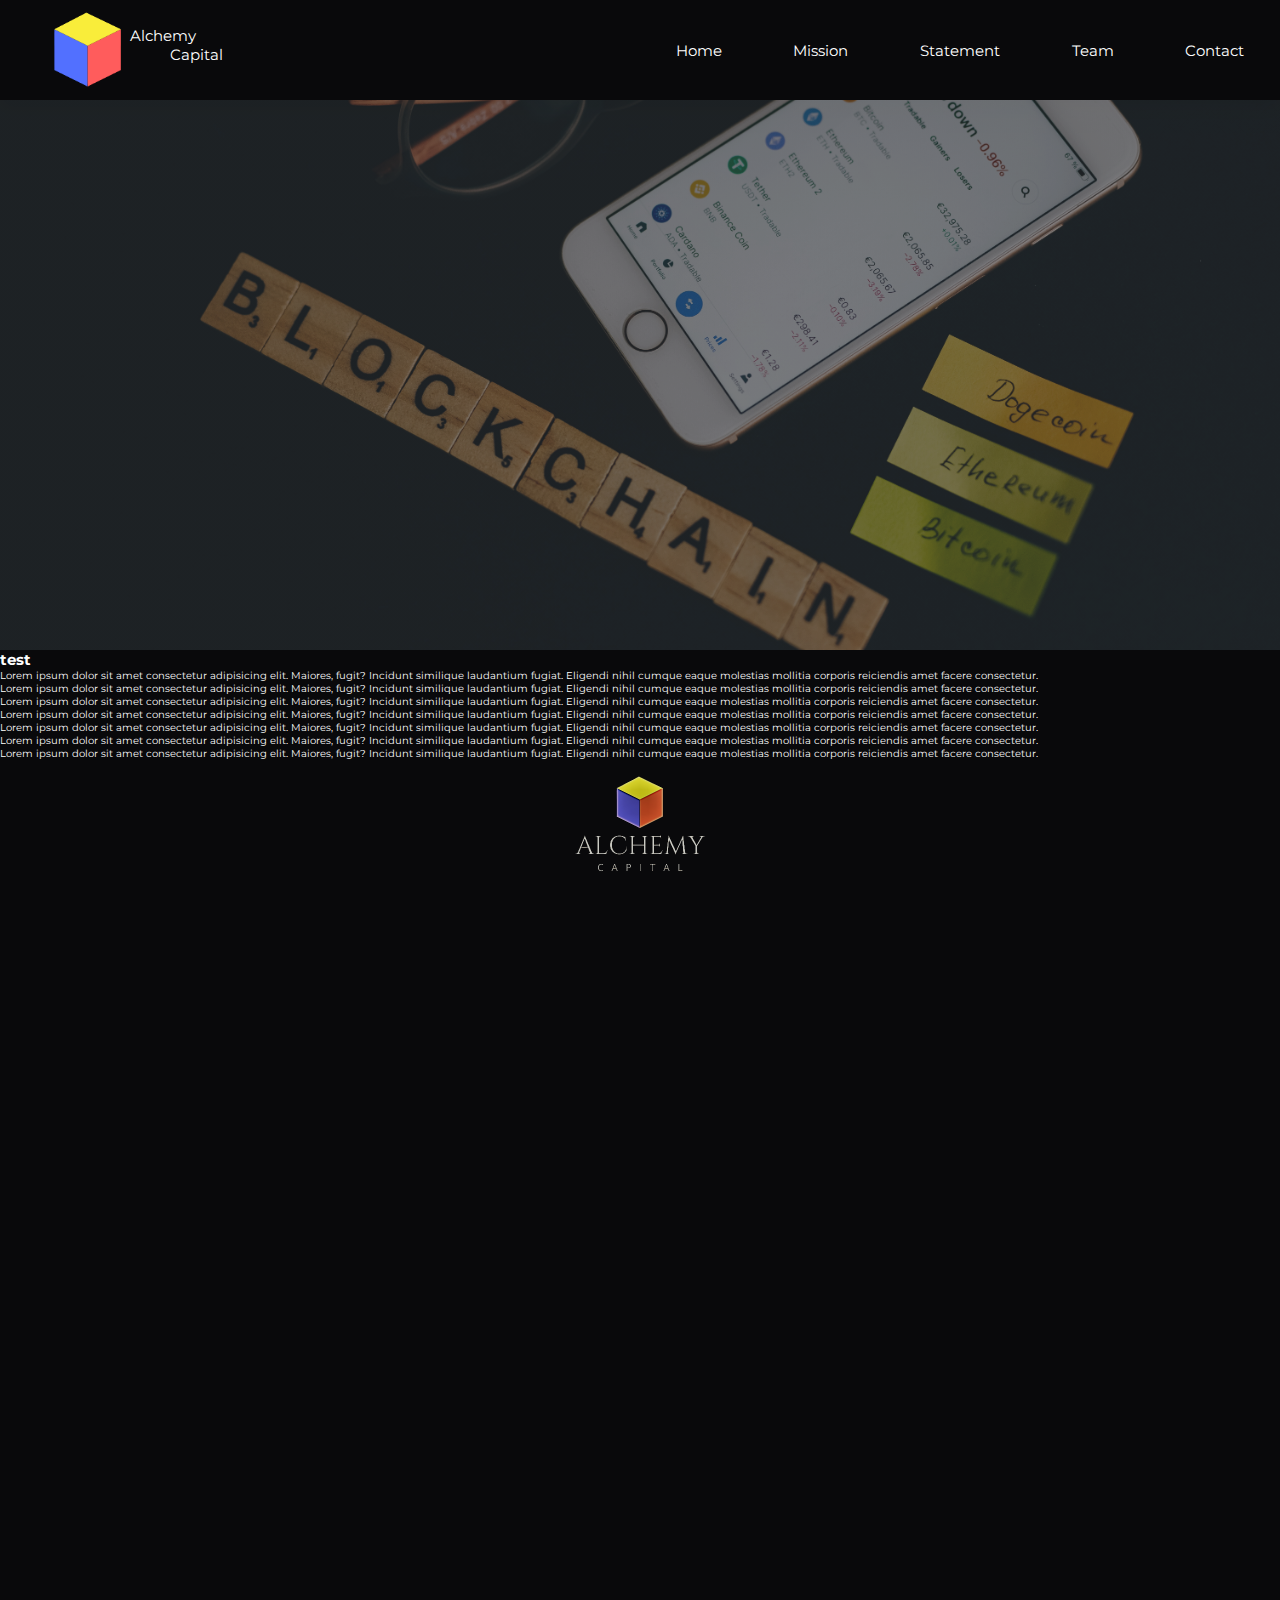
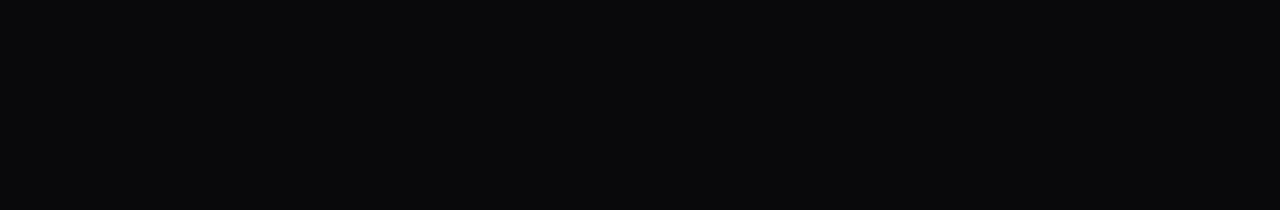
==== index.html @ ce992ba7 "Committing Alchemy Capital" ====
<!DOCTYPE html>
<html lang="en">
<head>
    <meta charset="UTF-8">
    <meta name="viewport" content="width=device-width, initial-scale=1.0">
    <link rel="stylesheet" href="https://cdnjs.cloudflare.com/ajax/libs/font-awesome/6.4.0/css/all.min.css">
</link>
    <link rel="stylesheet" href="./styles/style.css">
    <title>Alchemy Capital</title>
</head>
<body>
    <header>
        <nav>
            <section class="headerContainer">
                <section class="leftHeader">
                    <section class="imgContainer">
                            <a href="#">
                            <img src="./images/icon.png" alt="Alchemy Capital Icon">
                            </a>
                    </section>
                        
                        <section class="alchemContainer">
                            <a href="#">
                                <p id="alchemy-el">Alchemy</p>
                                <p id="capital-el">Capital</p>
                            </a>
                        </section>
                </section>
                <section class="rightHeader">
                    <ul>
                        <li><a href="#">Home</a></li>
                        <li><a href="#">Mission</a></li>
                        <li><a href="#">Statement</a></li>
                        <li><a href="#">Team</a></li>
                        <li><a href="#">Contact</a></li>
                    </ul>
                </section>
            </section>
        </nav>
    </header>
    <main>
        <section class="bgSection">
            <!-- SPACE FOR THE BLOCKCHAIN BACKGROUND BELOW THE NAV -->
        </section>
        <section class="contentOne">
            <h2>
                test
            </h2>
            <p>Lorem ipsum dolor sit amet consectetur adipisicing elit. Maiores, fugit? Incidunt similique laudantium fugiat. Eligendi nihil cumque eaque molestias mollitia corporis reiciendis amet facere consectetur.</p>
            <p>Lorem ipsum dolor sit amet consectetur adipisicing elit. Maiores, fugit? Incidunt similique laudantium fugiat. Eligendi nihil cumque eaque molestias mollitia corporis reiciendis amet facere consectetur.</p>
            <p>Lorem ipsum dolor sit amet consectetur adipisicing elit. Maiores, fugit? Incidunt similique laudantium fugiat. Eligendi nihil cumque eaque molestias mollitia corporis reiciendis amet facere consectetur.</p>
            <p>Lorem ipsum dolor sit amet consectetur adipisicing elit. Maiores, fugit? Incidunt similique laudantium fugiat. Eligendi nihil cumque eaque molestias mollitia corporis reiciendis amet facere consectetur.</p>
            <p>Lorem ipsum dolor sit amet consectetur adipisicing elit. Maiores, fugit? Incidunt similique laudantium fugiat. Eligendi nihil cumque eaque molestias mollitia corporis reiciendis amet facere consectetur.</p>
            <p>Lorem ipsum dolor sit amet consectetur adipisicing elit. Maiores, fugit? Incidunt similique laudantium fugiat. Eligendi nihil cumque eaque molestias mollitia corporis reiciendis amet facere consectetur.</p>
            <p>Lorem ipsum dolor sit amet consectetur adipisicing elit. Maiores, fugit? Incidunt similique laudantium fugiat. Eligendi nihil cumque eaque molestias mollitia corporis reiciendis amet facere consectetur.</p>
        </section>
    </main>


    <footer>
        <section class="footerContainer">

                <section class="topFooterImgContainer">
                    <img src="./images/1111.png" alt="Alchemy Capital Logo" class="footerAlchemy">
                </section>

                <!-- <section class="midFooterSocialsContainer">
                    <ul>
                        <li><a href="#"><i class="fa-brands fa-square-facebook" style="color: #ffffff;"></i></a></li>
                        <li><a href="#"><i class="fa-brands fa-square-twitter" style="color: #ffffff;"></i></i></a></li>
                        <li><a href="#"><i class="fa-brands fa-square-instagram" style="color: #ffffff;"></i></a></li>
                    </ul>
                </section>

                <section class="bottomFooterRights">
                    <small>&copy; Copyright 2023, Alchemy Capital
                </section> -->
        </section>
    </footer>
</body>
</html>
---- styles/style.css ----
@import url("https://fonts.googleapis.com/css2?family=Montserrat:ital,wght@0,400;0,700;1,600&display=swap");
* {
  margin: 0;
  padding: 0;
}

html {
  font-size: 62.5%;
  box-sizing: border-box;
  font-family: "Montserrat", sans-serif;
}

ul {
  list-style: none;
}

a {
  text-decoration: none;
  color: inherit;
}

body {
  min-width: 375px;
  overflow-x: hidden;
  background: #09090b;
  color: white;
  overflow: hidden;
}

.headerContainer {
  background: #09090b;
  display: flex;
  align-items: center;
  justify-content: space-between;
  color: white;
  font-size: 1.5rem;
  height: 10rem;
  box-shadow: 0px 8px 16px 1px rgba(0, 0, 0, 0.75);
  -webkit-box-shadow: 0px 8px 16px 1px rgba(0, 0, 0, 0.75);
  -moz-box-shadow: 0px 8px 16px 1px rgba(0, 0, 0, 0.75);
}
.headerContainer .leftHeader {
  justify-content: left;
  width: 100%;
}
.headerContainer .rightHeader {
  justify-content: right;
  width: 100%;
  text-align: right;
}

.leftHeader {
  display: flex;
}

.imgContainer img {
  width: 13rem;
  padding: 0 0 1rem 2rem;
}

.alchemContainer {
  padding-top: 3rem;
  margin-left: -2rem;
}
.alchemContainer #capital-el {
  padding-left: 4rem;
}

.rightHeader ul {
  display: flex;
}
.rightHeader ul li {
  padding: 0 2rem;
  align-items: center;
  margin: 0 auto;
}

.bgSection {
  flex-wrap: wrap;
  background: linear-gradient(0deg, rgba(69, 69, 69, 0.5), rgba(69, 69, 69, 0.5)), url("../images/pexels-leeloo-thefirst-8358144.jpg") repeat scroll center bottom;
  background-size: cover;
  background-position-y: 87%;
  height: 55rem;
  opacity: 0.8;
  padding: 0;
}

.footerContainer {
  height: 105rem;
}

.topFooterImgContainer {
  height: 12rem;
  text-align: center;
}
.topFooterImgContainer img {
  width: 20rem;
  margin-top: -3rem;
}/*# sourceMappingURL=style.css.map */
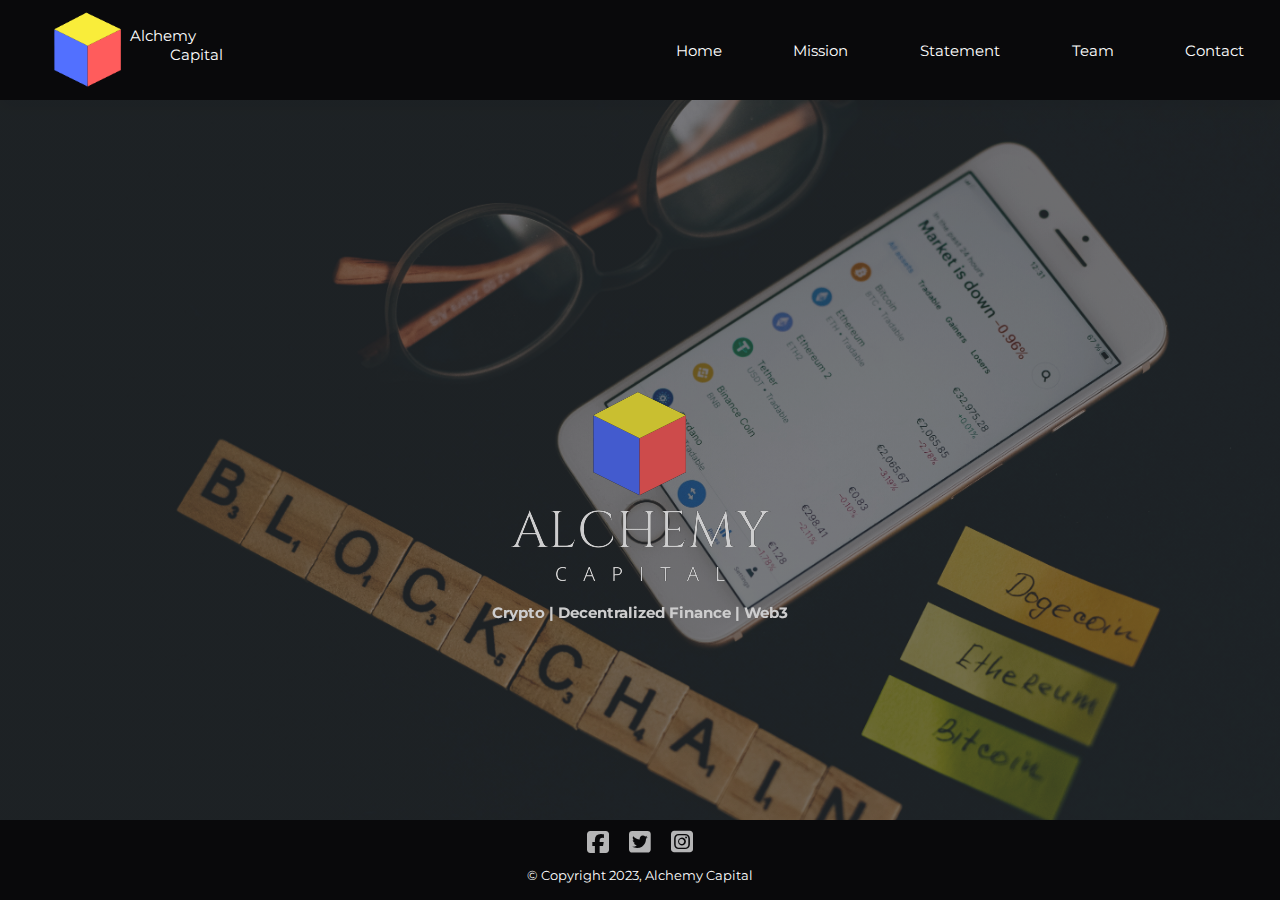
==== commit 4529a8e2: "Added h1 on index.html" ====
--- a/index.html
+++ b/index.html
@@ -28,8 +28,8 @@
                 </section>
                 <section class="rightHeader">
                     <ul>
-                        <li><a href="#">Home</a></li>
-                        <li><a href="#">Mission</a></li>
+                        <li><a href="./index.html">Home</a></li>
+                        <li><a href="./mission.html">Mission</a></li>
                         <li><a href="#">Statement</a></li>
                         <li><a href="#">Team</a></li>
                         <li><a href="#">Contact</a></li>
@@ -39,42 +39,42 @@
         </nav>
     </header>
     <main>
-        <section class="bgSection">
+        <section class="bgSection homeSize">
             <!-- SPACE FOR THE BLOCKCHAIN BACKGROUND BELOW THE NAV -->
+            <section class="headerTextContainer">
+                <h2>
+                    <img src="./images/transparent.png" alt="Alchemy Capital Logo" class="homeLogo">
+                </h2>
+                <h1>
+                    Crypto | Decentralized Finance | Web3           
+                </h1>
+            </section>
         </section>
         <section class="contentOne">
-            <h2>
-                test
-            </h2>
-            <p>Lorem ipsum dolor sit amet consectetur adipisicing elit. Maiores, fugit? Incidunt similique laudantium fugiat. Eligendi nihil cumque eaque molestias mollitia corporis reiciendis amet facere consectetur.</p>
-            <p>Lorem ipsum dolor sit amet consectetur adipisicing elit. Maiores, fugit? Incidunt similique laudantium fugiat. Eligendi nihil cumque eaque molestias mollitia corporis reiciendis amet facere consectetur.</p>
-            <p>Lorem ipsum dolor sit amet consectetur adipisicing elit. Maiores, fugit? Incidunt similique laudantium fugiat. Eligendi nihil cumque eaque molestias mollitia corporis reiciendis amet facere consectetur.</p>
-            <p>Lorem ipsum dolor sit amet consectetur adipisicing elit. Maiores, fugit? Incidunt similique laudantium fugiat. Eligendi nihil cumque eaque molestias mollitia corporis reiciendis amet facere consectetur.</p>
-            <p>Lorem ipsum dolor sit amet consectetur adipisicing elit. Maiores, fugit? Incidunt similique laudantium fugiat. Eligendi nihil cumque eaque molestias mollitia corporis reiciendis amet facere consectetur.</p>
-            <p>Lorem ipsum dolor sit amet consectetur adipisicing elit. Maiores, fugit? Incidunt similique laudantium fugiat. Eligendi nihil cumque eaque molestias mollitia corporis reiciendis amet facere consectetur.</p>
-            <p>Lorem ipsum dolor sit amet consectetur adipisicing elit. Maiores, fugit? Incidunt similique laudantium fugiat. Eligendi nihil cumque eaque molestias mollitia corporis reiciendis amet facere consectetur.</p>
+
+
         </section>
     </main>
 
 
     <footer>
-        <section class="footerContainer">
+        <section class="footerContainer"> <!-- Container below contains 3 sections, one section on top of another -->
 
-                <section class="topFooterImgContainer">
+                <!-- <section class="topFooterImgContainer">
                     <img src="./images/1111.png" alt="Alchemy Capital Logo" class="footerAlchemy">
-                </section>
+                </section> -->
 
-                <!-- <section class="midFooterSocialsContainer">
+                <section class="midFooterSocialsContainer">
                     <ul>
-                        <li><a href="#"><i class="fa-brands fa-square-facebook" style="color: #ffffff;"></i></a></li>
-                        <li><a href="#"><i class="fa-brands fa-square-twitter" style="color: #ffffff;"></i></i></a></li>
-                        <li><a href="#"><i class="fa-brands fa-square-instagram" style="color: #ffffff;"></i></a></li>
+                        <li><a href="https://www.facebook.com/AlchemyCapitalPH" target="_blank" rel="noopener"><i class="fa-brands fa-square-facebook" style="color: #ffffff;"></i></a></li>
+                        <li><a href="#" target="_blank" rel="noopener"><i class="fa-brands fa-square-twitter" style="color: #ffffff;"></i></i></a></li>
+                        <li><a href="#" target="_blank" rel="noopener"><i class="fa-brands fa-square-instagram" style="color: #ffffff;"></i></a></li>
                     </ul>
                 </section>
 
                 <section class="bottomFooterRights">
                     <small>&copy; Copyright 2023, Alchemy Capital
-                </section> -->
+                </section>
         </section>
     </footer>
 </body>
--- a/styles/style.css
+++ b/styles/style.css
@@ -24,7 +24,6 @@
   overflow-x: hidden;
   background: #09090b;
   color: white;
-  overflow: hidden;
 }
 
 .headerContainer {
@@ -79,14 +78,39 @@
   flex-wrap: wrap;
   background: linear-gradient(0deg, rgba(69, 69, 69, 0.5), rgba(69, 69, 69, 0.5)), url("../images/pexels-leeloo-thefirst-8358144.jpg") repeat scroll center bottom;
   background-size: cover;
+  background-attachment: fixed;
   background-position-y: 87%;
-  height: 55rem;
   opacity: 0.8;
   padding: 0;
+  text-align: center;
+  display: flex;
+  align-items: center;
+  justify-content: center;
 }
 
-.footerContainer {
-  height: 105rem;
+.homeSize {
+  height: 80vh;
+}
+
+.headerTextContainer {
+  display: flex;
+  flex-direction: column;
+  flex-wrap: wrap;
+}
+.headerTextContainer h1 {
+  margin-top: -10rem;
+  font-size: 1.5rem;
+}
+
+.nonHomeSize {
+  height: 50vh;
+}
+
+.bgTitle {
+  font-size: 3rem;
+  border: 0.3rem solid white;
+  border-radius: 0.5rem;
+  padding: 1.5rem;
 }
 
 .topFooterImgContainer {
@@ -96,4 +120,24 @@
 .topFooterImgContainer img {
   width: 20rem;
   margin-top: -3rem;
+}
+
+.midFooterSocialsContainer .fa-brands {
+  font-size: 2.5rem;
+  background: linear-gradient(0deg, rgba(255, 255, 255, 0.7), rgba(255, 255, 255, 0.7));
+  -webkit-background-clip: text;
+  -webkit-text-fill-color: transparent;
+}
+.midFooterSocialsContainer ul {
+  display: flex;
+  justify-content: center;
+}
+.midFooterSocialsContainer ul li {
+  padding: 1rem;
+}
+
+.bottomFooterRights {
+  text-align: center;
+  font-size: 1.5rem;
+  padding-bottom: 1rem;
 }/*# sourceMappingURL=style.css.map */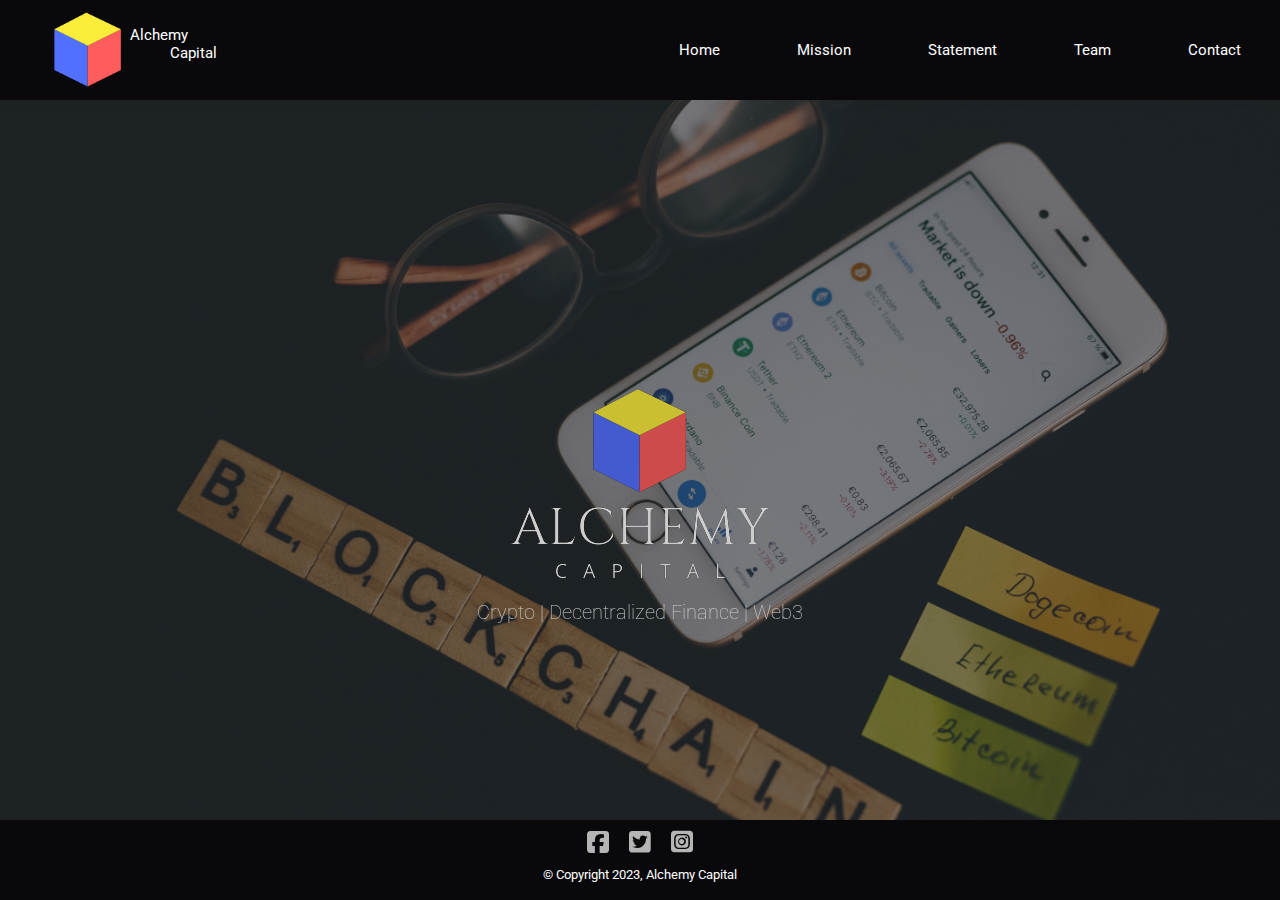
==== commit f62575c0: "mission.html completed" ====
--- a/index.html
+++ b/index.html
@@ -50,10 +50,10 @@
                 </h1>
             </section>
         </section>
-        <section class="contentOne">
+        <!-- <section class="contentOne">
 
 
-        </section>
+        </section> -->
     </main>
 
 
--- a/styles/style.css
+++ b/styles/style.css
@@ -1,4 +1,4 @@
-@import url("https://fonts.googleapis.com/css2?family=Montserrat:ital,wght@0,400;0,700;1,600&display=swap");
+@import url("https://fonts.googleapis.com/css2?family=Roboto:wght@100;300;400;700&display=swap");
 * {
   margin: 0;
   padding: 0;
@@ -7,7 +7,7 @@
 html {
   font-size: 62.5%;
   box-sizing: border-box;
-  font-family: "Montserrat", sans-serif;
+  font-family: "Roboto", sans-serif;
 }
 
 ul {
@@ -99,7 +99,8 @@
 }
 .headerTextContainer h1 {
   margin-top: -10rem;
-  font-size: 1.5rem;
+  font-size: 2rem;
+  font-weight: 100;
 }
 
 .nonHomeSize {
@@ -111,6 +112,46 @@
   border: 0.3rem solid white;
   border-radius: 0.5rem;
   padding: 1.5rem;
+}
+
+.contentOne {
+  padding: 5rem 20rem;
+  background: #1b1b21;
+}
+.contentOne h2 {
+  font-weight: 400;
+  font-size: 2rem;
+}
+.contentOne p {
+  padding-top: 2rem;
+}
+
+.indentMe {
+  padding-left: 10rem;
+  font-size: 1.5rem;
+}
+
+.contentTwo {
+  display: flex;
+  flex-wrap: wrap;
+  justify-content: space-evenly;
+  padding: 2rem 20rem;
+  background: #1b1b21;
+}
+
+.missionGoal {
+  text-align: center;
+  background: white;
+  width: 30rem;
+  padding: 5rem 1rem;
+  margin: 0 1rem;
+  color: black;
+  border: 1px solid black;
+  border-radius: 1rem;
+}
+.missionGoal p {
+  font-size: 2.5rem;
+  font-weight: 300;
 }
 
 .topFooterImgContainer {
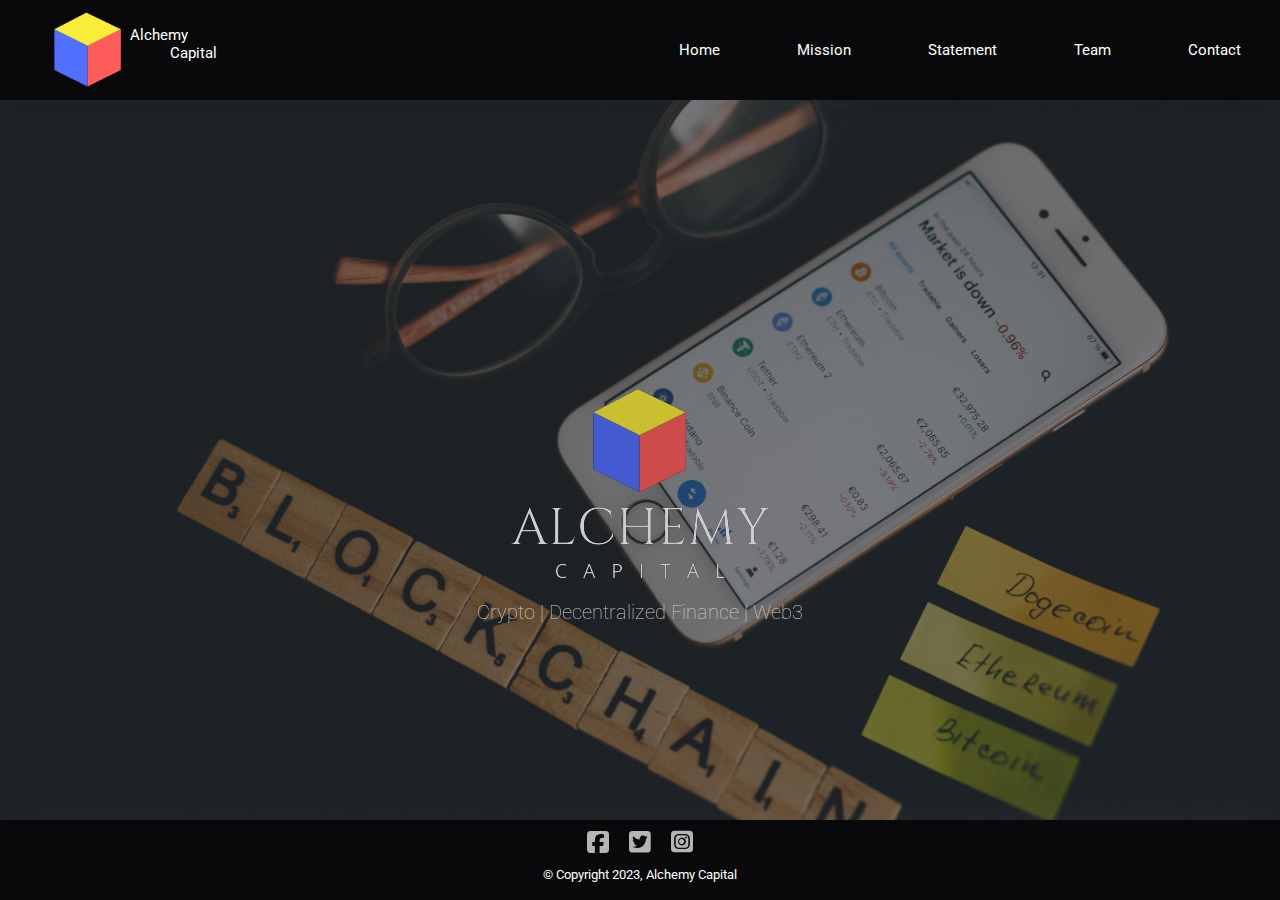
==== commit e3f7e569: "Committing draf" ====
--- a/index.html
+++ b/index.html
@@ -30,16 +30,16 @@
                     <ul>
                         <li><a href="./index.html">Home</a></li>
                         <li><a href="./mission.html">Mission</a></li>
-                        <li><a href="#">Statement</a></li>
-                        <li><a href="#">Team</a></li>
-                        <li><a href="#">Contact</a></li>
+                        <li><a href="./statement.html">Statement</a></li>
+                        <li><a href="./team.html">Team</a></li>
+                        <li><a href="./contact.html">Contact</a></li>
                     </ul>
                 </section>
             </section>
         </nav>
     </header>
     <main>
-        <section class="bgSection homeSize">
+        <section class="bgSection homeSize bgHome">
             <!-- SPACE FOR THE BLOCKCHAIN BACKGROUND BELOW THE NAV -->
             <section class="headerTextContainer">
                 <h2>
--- a/styles/style.css
+++ b/styles/style.css
@@ -26,6 +26,80 @@
   color: white;
 }
 
+.bgHome {
+  flex-wrap: wrap;
+  background: linear-gradient(0deg, rgba(69, 69, 69, 0.5), rgba(69, 69, 69, 0.5)), url("../images/pexels-leeloo-thefirst-8358144.jpg") repeat scroll center bottom;
+  background-size: cover;
+  background-attachment: fixed;
+  background-position-y: 87%;
+  opacity: 0.8;
+  padding: 0;
+  text-align: center;
+  display: flex;
+  align-items: center;
+  justify-content: center;
+}
+
+.bgmission {
+  flex-wrap: wrap;
+  background: linear-gradient(0deg, rgba(69, 69, 69, 0.5), rgba(69, 69, 69, 0.5)), url("../images/mission.jpg") repeat scroll center bottom;
+  background-size: cover;
+  background-attachment: fixed;
+  background-position-y: 55%;
+  opacity: 0.8;
+  padding: 0;
+  text-align: center;
+  display: flex;
+  align-items: center;
+  justify-content: center;
+}
+
+.bgstatement {
+  flex-wrap: wrap;
+  background: linear-gradient(0deg, rgba(69, 69, 69, 0.5), rgba(69, 69, 69, 0.5)), url("../images/pexels-alesia-kozik-6771664.jpg") repeat scroll center bottom;
+  background-size: cover;
+  background-attachment: fixed;
+  background-position-y: 65%;
+  opacity: 0.8;
+  padding: 0;
+  text-align: center;
+  display: flex;
+  align-items: center;
+  justify-content: center;
+}
+
+.bgTeams {
+  flex-wrap: wrap;
+  background: linear-gradient(0deg, rgba(69, 69, 69, 0.5), rgba(69, 69, 69, 0.5)), url("../images/teams.jpg") repeat scroll center bottom;
+  background-size: cover;
+  background-attachment: fixed;
+  background-position-y: 50%;
+  opacity: 0.8;
+  padding: 0;
+  text-align: center;
+  display: flex;
+  align-items: center;
+  justify-content: center;
+}
+
+.bgContact {
+  flex-wrap: wrap;
+  background: linear-gradient(0deg, rgba(69, 69, 69, 0.5), rgba(69, 69, 69, 0.5)), url("../images/contact.jpg") repeat scroll center bottom;
+  background-size: cover;
+  background-attachment: fixed;
+  background-position-y: 50%;
+  opacity: 0.8;
+  padding: 0;
+  text-align: center;
+  display: flex;
+  align-items: center;
+  justify-content: center;
+}
+
+.homeSize {
+  height: 80vh;
+}
+
 .headerContainer {
   background: #09090b;
   display: flex;
@@ -72,24 +146,6 @@
   padding: 0 2rem;
   align-items: center;
   margin: 0 auto;
-}
-
-.bgSection {
-  flex-wrap: wrap;
-  background: linear-gradient(0deg, rgba(69, 69, 69, 0.5), rgba(69, 69, 69, 0.5)), url("../images/pexels-leeloo-thefirst-8358144.jpg") repeat scroll center bottom;
-  background-size: cover;
-  background-attachment: fixed;
-  background-position-y: 87%;
-  opacity: 0.8;
-  padding: 0;
-  text-align: center;
-  display: flex;
-  align-items: center;
-  justify-content: center;
-}
-
-.homeSize {
-  height: 80vh;
 }
 
 .headerTextContainer {
@@ -116,7 +172,6 @@
 
 .contentOne {
   padding: 5rem 20rem;
-  background: #1b1b21;
 }
 .contentOne h2 {
   font-weight: 400;
@@ -129,14 +184,6 @@
 .indentMe {
   padding-left: 10rem;
   font-size: 1.5rem;
-}
-
-.contentTwo {
-  display: flex;
-  flex-wrap: wrap;
-  justify-content: space-evenly;
-  padding: 2rem 20rem;
-  background: #1b1b21;
 }
 
 .missionGoal {
@@ -154,6 +201,174 @@
   font-weight: 300;
 }
 
+.contentTwo {
+  display: flex;
+  flex-wrap: wrap;
+  justify-content: space-evenly;
+  padding: 2rem 20rem;
+}
+
+.contentTwoStatement {
+  flex-direction: column;
+  text-align: center;
+  font-size: 1.5rem;
+  padding: 0 30rem;
+}
+.contentTwoStatement .leftContentTwo {
+  display: flex;
+  justify-content: space-between;
+}
+
+.contentThree {
+  padding: 3rem 30rem 0 30rem;
+  text-align: left;
+}
+.contentThree h2 {
+  font-size: 3rem;
+  padding-bottom: 1rem;
+}
+.contentThree h3 {
+  font-size: 2rem;
+  padding-top: 2rem;
+}
+.contentThree p, .contentThree ul {
+  font-size: 1.5rem;
+}
+.contentThree ul {
+  text-align: left;
+  list-style: circle;
+  padding-left: 2rem;
+}
+
+.hideMeOne, .hideMeTwo, .hideMeThree, .hideMeFour {
+  align-items: center;
+  justify-content: center;
+  display: none;
+}
+
+.contentFour {
+  padding: 5rem 30rem;
+}
+.contentFour h2 {
+  font-size: 3rem;
+  text-align: center;
+}
+.contentFour section {
+  width: 20%;
+  padding: 2rem 0;
+}
+
+.yearContainer {
+  width: 100% !important;
+  display: flex;
+  justify-content: space-evenly;
+  border-collapse: collapse;
+}
+
+.yr2018, .yr2023, .yr2024 {
+  text-align: center;
+  height: 10rem;
+  display: flex;
+  flex-direction: column;
+}
+.yr2018 p, .yr2023 p, .yr2024 p {
+  font-size: 1.5rem;
+  padding-top: 2rem;
+}
+.yr2018 h3, .yr2023 h3, .yr2024 h3 {
+  font-size: 2rem;
+  padding: 1rem;
+  border: 1px solid white;
+  transform-origin: 0 0;
+}
+
+.yr2023 {
+  align-self: center;
+}
+
+.yr2024 {
+  align-self: end;
+}
+
+.teamContainer {
+  display: flex;
+  flex-direction: column;
+  text-align: center;
+}
+.teamContainer img {
+  border: 1px solid white;
+  border-radius: 1rem;
+}
+.teamContainer h2 {
+  font-size: 2.5rem;
+}
+.teamContainer h3 {
+  font-size: 2rem;
+  font-weight: 100;
+}
+.teamContainer section {
+  padding: 1rem;
+}
+
+.teamOne {
+  align-self: flex-start;
+}
+
+.teamThree {
+  align-self: flex-end;
+}
+
+.contactContentOne {
+  text-align: center;
+}
+.contactContentOne a {
+  font-size: 2rem;
+  font-weight: 100;
+}
+.contactContentOne h2 {
+  font-size: 2rem;
+  padding-top: 2rem;
+  font-weight: 300;
+}
+
+.contactContainer {
+  display: flex;
+  justify-content: space-evenly;
+}
+.contactContainer section {
+  width: 50%;
+}
+.contactContainer .fa-envelope {
+  font-size: 2rem;
+  font-weight: 100;
+}
+.contactContainer .contact {
+  font-size: 1.5rem;
+  font-weight: 100;
+}
+
+.rightContact {
+  display: flex;
+  justify-content: center;
+  align-items: center;
+}
+.rightContact ul {
+  text-align: left;
+}
+.rightContact ul li {
+  padding: 1rem 0;
+}
+
+.fa-solid {
+  font-size: 2rem;
+}
+
+.footerContainer {
+  box-shadow: -2px -15px 24px -11px rgba(40, 40, 40, 0.75);
+  -webkit-box-shadow: -2px -15px 24px -11px rgba(40, 40, 40, 0.75);
+  -moz-box-shadow: -2px -15px 24px -11px rgba(40, 40, 40, 0.75);
+}
+
 .topFooterImgContainer {
   height: 12rem;
   text-align: center;
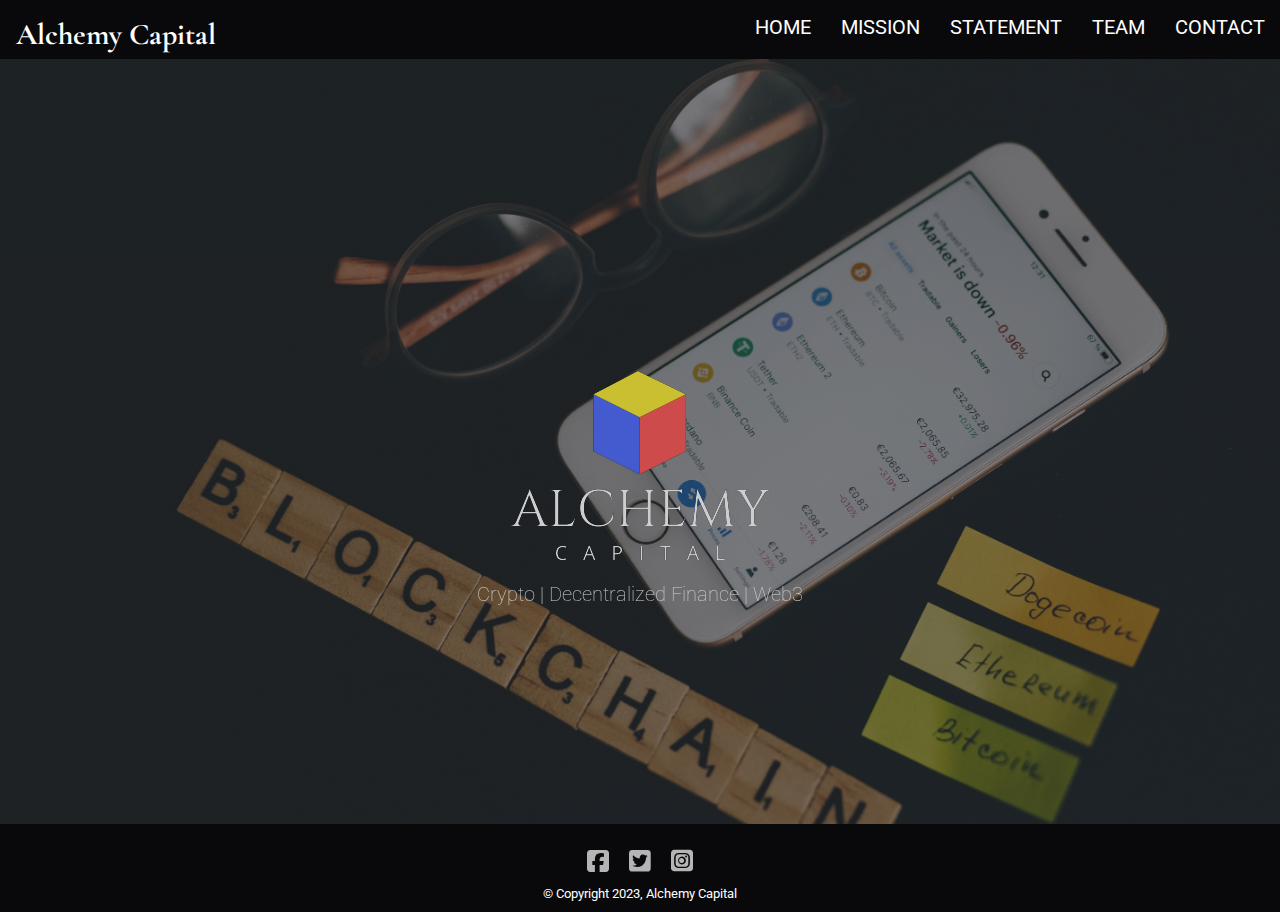
==== commit bb7569f4: "Committing completed site" ====
--- a/index.html
+++ b/index.html
@@ -11,34 +11,25 @@
 <body>
     <header>
         <nav>
-            <section class="headerContainer">
-                <section class="leftHeader">
-                    <section class="imgContainer">
-                            <a href="#">
-                            <img src="./images/icon.png" alt="Alchemy Capital Icon">
-                            </a>
-                    </section>
-                        
-                        <section class="alchemContainer">
-                            <a href="#">
-                                <p id="alchemy-el">Alchemy</p>
-                                <p id="capital-el">Capital</p>
-                            </a>
-                        </section>
-                </section>
-                <section class="rightHeader">
-                    <ul>
-                        <li><a href="./index.html">Home</a></li>
-                        <li><a href="./mission.html">Mission</a></li>
-                        <li><a href="./statement.html">Statement</a></li>
-                        <li><a href="./team.html">Team</a></li>
-                        <li><a href="./contact.html">Contact</a></li>
-                    </ul>
-                </section>
+            <section class="logo">
+                <a href="#">
+                <!-- <img src="./images/icon.png" alt="Alchemy Capital Icon">Alchemy Capital -->
+                <h1>Alchemy Capital</h1>
+                </a>
             </section>
+
+            <section class="openMenu"><i class="fa fa-bars"></i></section>
+            <ul class="mainMenu">
+                <li><a href="./index.html">Home</a></li>
+                <li><a href="./mission.html">Mission</a></li>
+                <li><a href="./statement.html">Statement</a></li>
+                <li><a href="./team.html">Team</a></li>
+                <li><a href="./contact.html">Contact</a></li>
+                <section class="closeMenu"><i class="fa fa-times"></i></section>
+            </ul>
         </nav>
     </header>
-    <main>
+    <main class="mainIndex">
         <section class="bgSection homeSize bgHome">
             <!-- SPACE FOR THE BLOCKCHAIN BACKGROUND BELOW THE NAV -->
             <section class="headerTextContainer">
@@ -50,15 +41,11 @@
                 </h1>
             </section>
         </section>
-        <!-- <section class="contentOne">
 
-
-        </section> -->
     </main>
 
-
     <footer>
-        <section class="footerContainer"> <!-- Container below contains 3 sections, one section on top of another -->
+        <section class="noneIndex"> <!-- Container below contains 3 sections, one section on top of another -->
 
                 <!-- <section class="topFooterImgContainer">
                     <img src="./images/1111.png" alt="Alchemy Capital Logo" class="footerAlchemy">
@@ -77,5 +64,6 @@
                 </section>
         </section>
     </footer>
+    <script src="script.js"></script>
 </body>
 </html>--- a/styles/style.css
+++ b/styles/style.css
@@ -1,13 +1,16 @@
 @import url("https://fonts.googleapis.com/css2?family=Roboto:wght@100;300;400;700&display=swap");
+@import url("https://fonts.googleapis.com/css2?family=Cormorant+Garamond:wght@300&display=swap");
 * {
   margin: 0;
   padding: 0;
+  box-sizing: border-box;
 }
 
 html {
   font-size: 62.5%;
   box-sizing: border-box;
   font-family: "Roboto", sans-serif;
+  min-width: 375px;
 }
 
 ul {
@@ -24,6 +27,16 @@
   overflow-x: hidden;
   background: #09090b;
   color: white;
+  margin: 0;
+  padding: 0;
+}
+
+.bgHome, .bgmission, .bgstatement, .bgTeams, .bgContact {
+  animation-name: fadeIn;
+  animation-iteration-count: 1;
+  animation-timing-function: ease-in-out;
+  animation-duration: 2s;
+  animation-fill-mode: forwards;
 }
 
 .bgHome {
@@ -97,57 +110,100 @@
 }
 
 .homeSize {
-  height: 80vh;
-}
-
-.headerContainer {
+  height: 85vh;
+}
+
+@keyframes fadeIn {
+  0% {
+    opacity: 0;
+  }
+  100% {
+    opacity: 1;
+  }
+}
+.logo {
+  font-family: "Cormorant Garamond", serif;
+  font-size: 2rem;
+  font-weight: lighter;
+  padding-top: 1rem;
+  margin: 0.6rem;
+  font-size: 1.5rem;
+  cursor: pointer;
+}
+.logo h1 {
+  padding-left: 1rem;
+}
+
+.closeMenu {
+  display: none;
+}
+
+nav {
   background: #09090b;
-  display: flex;
-  align-items: center;
+  color: white;
+  display: flex;
   justify-content: space-between;
-  color: white;
-  font-size: 1.5rem;
-  height: 10rem;
-  box-shadow: 0px 8px 16px 1px rgba(0, 0, 0, 0.75);
-  -webkit-box-shadow: 0px 8px 16px 1px rgba(0, 0, 0, 0.75);
-  -moz-box-shadow: 0px 8px 16px 1px rgba(0, 0, 0, 0.75);
-}
-.headerContainer .leftHeader {
-  justify-content: left;
-  width: 100%;
-}
-.headerContainer .rightHeader {
-  justify-content: right;
-  width: 100%;
-  text-align: right;
-}
-
-.leftHeader {
-  display: flex;
-}
-
-.imgContainer img {
-  width: 13rem;
-  padding: 0 0 1rem 2rem;
-}
-
-.alchemContainer {
-  padding-top: 3rem;
-  margin-left: -2rem;
-}
-.alchemContainer #capital-el {
-  padding-left: 4rem;
-}
-
-.rightHeader ul {
-  display: flex;
-}
-.rightHeader ul li {
-  padding: 0 2rem;
-  align-items: center;
-  margin: 0 auto;
-}
-
+}
+nav .mainMenu {
+  display: flex;
+  list-style: none;
+}
+
+.mainMenu li a {
+  display: inline-block;
+  padding: 1.5rem;
+  text-decoration: none;
+  text-transform: uppercase;
+  font-size: 2rem;
+}
+.mainMenu li a:hover {
+  background: white;
+  color: #09090b;
+}
+
+.openMenu {
+  font-size: 2rem;
+  margin: 2rem;
+  display: none;
+  cursor: pointer;
+}
+
+@media (max-width: 700px) {
+  nav .mainMenu {
+    height: 100vh;
+    position: fixed;
+    top: 0;
+    left: 0;
+    right: 0;
+    z-index: 10;
+    flex-direction: column;
+    justify-content: center;
+    align-items: center;
+    background: #09090b;
+    transition: top 1s ease;
+    display: none;
+  }
+  nav .mainMenu .closeMenu {
+    display: block;
+    position: absolute;
+    top: 2rem;
+    right: 2rem;
+  }
+  nav .mainMenu .closeMenu i {
+    font-size: 3rem;
+  }
+  nav .mainMenu .closeMenu i:hover {
+    cursor: pointer;
+  }
+  nav .openMenu {
+    display: block;
+  }
+  nav .mainMenu li a:hover {
+    background: white;
+    color: black;
+    font-size: 1.5rem;
+  }
+}
 .headerTextContainer {
   display: flex;
   flex-direction: column;
@@ -171,7 +227,7 @@
 }
 
 .contentOne {
-  padding: 5rem 20rem;
+  padding: 0 20rem;
 }
 .contentOne h2 {
   font-weight: 400;
@@ -181,23 +237,31 @@
   padding-top: 2rem;
 }
 
-.indentMe {
-  padding-left: 10rem;
-  font-size: 1.5rem;
+.contentOneMission {
+  padding: 5%;
+  text-align: center;
+}
+.contentOneMission h2 {
+  font-weight: 400;
+  font-size: 2rem;
+}
+.contentOneMission p {
+  padding-top: 2rem;
+  font-size: 2rem;
 }
 
 .missionGoal {
   text-align: center;
   background: white;
-  width: 30rem;
-  padding: 5rem 1rem;
-  margin: 0 1rem;
+  width: 25rem;
+  padding: 4rem 1rem;
+  margin: 1rem;
   color: black;
   border: 1px solid black;
-  border-radius: 1rem;
+  border-radius: 0.5rem;
 }
 .missionGoal p {
-  font-size: 2.5rem;
+  font-size: 2rem;
   font-weight: 300;
 }
 
@@ -205,7 +269,6 @@
   display: flex;
   flex-wrap: wrap;
   justify-content: space-evenly;
-  padding: 2rem 20rem;
 }
 
 .contentTwoStatement {
@@ -217,6 +280,27 @@
 .contentTwoStatement .leftContentTwo {
   display: flex;
   justify-content: space-between;
+}
+
+@media (max-width: 550px) {
+  .contentOneMission p {
+    font-size: 1.5rem;
+  }
+}
+.contentOneStatement {
+  margin: auto;
+  justify-content: center;
+  align-items: center;
+  text-align: center;
+  padding: 2rem 5%;
+}
+.contentOneStatement h2 {
+  font-weight: 400;
+  font-size: 2rem;
+}
+.contentOneStatement p {
+  padding-top: 2rem;
+  font-size: 2rem;
 }
 
 .contentThree {
@@ -240,60 +324,265 @@
   padding-left: 2rem;
 }
 
-.hideMeOne, .hideMeTwo, .hideMeThree, .hideMeFour {
-  align-items: center;
-  justify-content: center;
-  display: none;
-}
-
 .contentFour {
-  padding: 5rem 30rem;
+  text-align: center;
+  padding: 5rem 2rem;
 }
 .contentFour h2 {
+  padding-bottom: 2rem;
   font-size: 3rem;
-  text-align: center;
-}
-.contentFour section {
-  width: 20%;
-  padding: 2rem 0;
-}
-
-.yearContainer {
-  width: 100% !important;
-  display: flex;
+}
+
+.containerYear {
+  display: flex;
+  flex-wrap: wrap;
+  text-align: center;
+}
+.containerYear .yr2018, .containerYear .yr2023, .containerYear .yr2024 {
+  flex: 1 1 0;
+  padding: 1rem;
+  font-size: 2rem;
+  align-self: center;
+}
+.containerYear h3 {
+  border: 1px solid white;
+  margin: 0 30%;
+  padding: 1rem;
+}
+.containerYear p {
+  padding-top: 1rem;
+}
+
+.globalContainer {
+  line-height: 1.15;
+}
+
+.bodyContainer {
+  font-family: "roboto", sans-serif;
+  color: white;
+  font-weight: 400;
+  background: #09090b;
+}
+
+.container {
+  width: 100%;
+  padding-right: 15px;
+  padding-left: 15px;
+  margin-right: auto;
+  margin-left: auto;
+}
+
+.row {
+  display: flex;
+  flex-wrap: wrap;
+  margin-right: -15px;
+  margin-left: -15px;
+}
+
+.column {
+  position: relative;
+  width: 100%;
+  padding-right: 15px;
+  padding-left: 15px;
+  flex: 0 0 100%;
+  max-width: 100%;
+}
+
+.columnPartnership {
+  justify-content: center;
+  align-items: center;
+  margin: auto;
+}
+
+.section-title {
+  position: relative;
+  width: 100%;
+  text-align: center;
+  padding: 45px 0 30px 0;
+  font-size: 2rem;
+}
+
+.section-title::after {
+  position: absolute;
+  content: "";
+  width: 100%;
+  height: 1px;
+  left: 0;
+  background: #eeeeee;
+}
+
+.effect {
+  position: relative;
+  margin-bottom: 30px;
+  overflow: hidden;
+}
+
+.effect .effect-img {
+  font-size: 0;
+  overflow: hidden;
+}
+
+.effect .effect-img img {
+  width: 100%;
+  height: auto;
+  transition: all 0.3s;
+}
+
+.effect:hover .effect-img img {
+  transform: scale(1.2);
+}
+
+.effect .effect-text {
+  position: absolute;
+  top: 15px;
+  right: 15px;
+  bottom: 15px;
+  left: 15px;
+  display: flex;
+  align-items: center;
+  justify-content: center;
+  text-align: center;
+  background: rgba(0, 0, 0, 0.5);
+  overflow: hidden;
+  transition: all 0.3s ease-in;
+  opacity: 0;
+}
+
+.effect .effect-text .inner {
+  position: absolute;
+  padding: 15px;
+  z-index: 1;
+}
+
+.effect .effect-text:before,
+.effect .effect-text:after {
+  position: absolute;
+  display: block;
+  width: 100%;
+  height: 0;
+  content: "";
+}
+
+.effect .effect-text:before {
+  border-top: 3px solid #ffffff;
+  border-right: 3px solid #ffffff;
+  left: -100%;
+  top: 0;
+}
+
+.effect .effect-text:after {
+  border-bottom: 3px solid #ffffff;
+  border-left: 3px solid #ffffff;
+  left: 100%;
+  bottom: 0;
+}
+
+.effect:hover .effect-text {
+  opacity: 1;
+}
+
+.effect:hover .effect-text:after,
+.effect:hover .effect-text:before {
+  animation-delay: 0.1s;
+  animation-duration: 0.5s;
+  animation-iteration-count: 1;
+  animation-timing-function: ease-in-out;
+  animation-fill-mode: forwards;
+}
+
+.effect:hover .effect-text:after {
+  animation-name: left-up;
+}
+
+.effect:hover .effect-text:before {
+  animation-name: right-dn;
+}
+.effect .effect-text h2 {
+  height: 45px;
+  color: #ffffff;
+  font-size: 25px;
+  margin: 0;
+}
+
+.effect .effect-text p {
+  color: #ffffff;
+  font-size: 16px;
+  margin-bottom: 20px;
+}
+
+.effect .effect-btn .btn {
+  display: inline-block;
+  height: 35px;
+  padding: 7px 15px;
+  color: #333333;
+  background: #ffffff;
+}
+
+@media (min-width: 576px) {
+  .container {
+    max-width: 540px;
+  }
+  .column {
+    flex: 0 0 100%;
+    max-width: 100%;
+  }
+}
+@media (min-width: 768px) {
+  .container {
+    max-width: 720px;
+  }
+  .column {
+    flex: 0 0 50%;
+    max-width: 50%;
+  }
+}
+@media (min-width: 992px) {
+  .container {
+    max-width: 960px;
+  }
+  .column {
+    flex: 0 0 33.333333%;
+    max-width: 33.333333%;
+  }
+}
+@media (min-width: 1200px) {
+  .container {
+    max-width: 1140px;
+  }
+}
+@media (max-width: 767px) {
+  .contentOneStatement p {
+    font-size: 1.52rem;
+  }
+  .section-title {
+    padding: 15px 0 30px 0;
+  }
+  .containerYear {
+    display: flex;
+    flex-wrap: wrap;
+  }
+  .containerYear {
+    flex-direction: column;
+    padding: 0 2rem;
+  }
+  .containerYear section {
+    padding: 2rem 0 !important;
+  }
+}
+.contentOneContact {
+  text-align: center;
+}
+.contentOneContact h2 {
+  font-size: 3rem;
+  padding-top: 2rem;
+}
+
+.teamContainer {
+  display: flex;
+  flex-wrap: wrap;
   justify-content: space-evenly;
-  border-collapse: collapse;
-}
-
-.yr2018, .yr2023, .yr2024 {
-  text-align: center;
-  height: 10rem;
-  display: flex;
-  flex-direction: column;
-}
-.yr2018 p, .yr2023 p, .yr2024 p {
-  font-size: 1.5rem;
-  padding-top: 2rem;
-}
-.yr2018 h3, .yr2023 h3, .yr2024 h3 {
-  font-size: 2rem;
-  padding: 1rem;
-  border: 1px solid white;
-  transform-origin: 0 0;
-}
-
-.yr2023 {
-  align-self: center;
-}
-
-.yr2024 {
-  align-self: end;
-}
-
-.teamContainer {
-  display: flex;
-  flex-direction: column;
-  text-align: center;
+  text-align: center;
+  align-items: center;
 }
 .teamContainer img {
   border: 1px solid white;
@@ -307,7 +596,7 @@
   font-weight: 100;
 }
 .teamContainer section {
-  padding: 1rem;
+  padding: 5rem;
 }
 
 .teamOne {
@@ -318,6 +607,15 @@
   align-self: flex-end;
 }
 
+.teamTwo {
+  margin-left: -12rem;
+}
+
+@media (max-width: 687px) {
+  .teamContainer imf {
+    margin-bottom: 1rem;
+  }
+}
 .contactContentOne {
   text-align: center;
 }
@@ -333,10 +631,10 @@
 
 .contactContainer {
   display: flex;
+  flex-wrap: wrap;
   justify-content: space-evenly;
-}
-.contactContainer section {
-  width: 50%;
+  padding: 0 5rem;
+  flex: 0 0 100%;
 }
 .contactContainer .fa-envelope {
   font-size: 2rem;
@@ -351,26 +649,37 @@
   display: flex;
   justify-content: center;
   align-items: center;
-}
-.rightContact ul {
-  text-align: left;
-}
-.rightContact ul li {
-  padding: 1rem 0;
+  flex-direction: column;
+}
+.rightContact section {
+  display: flex;
+  padding: 2rem 0;
 }
 
 .fa-solid {
   font-size: 2rem;
 }
 
+@media (max-width: 687px) {
+  .leftContact img {
+    margin-bottom: -10rem;
+  }
+}
 .footerContainer {
+  clear: both;
+  padding-top: 1.5rem;
   box-shadow: -2px -15px 24px -11px rgba(40, 40, 40, 0.75);
   -webkit-box-shadow: -2px -15px 24px -11px rgba(40, 40, 40, 0.75);
   -moz-box-shadow: -2px -15px 24px -11px rgba(40, 40, 40, 0.75);
 }
 
+.noneIndex {
+  clear: both;
+  padding-top: 1.5rem;
+}
+
 .topFooterImgContainer {
-  height: 12rem;
+  height: 11rem;
   text-align: center;
 }
 .topFooterImgContainer img {
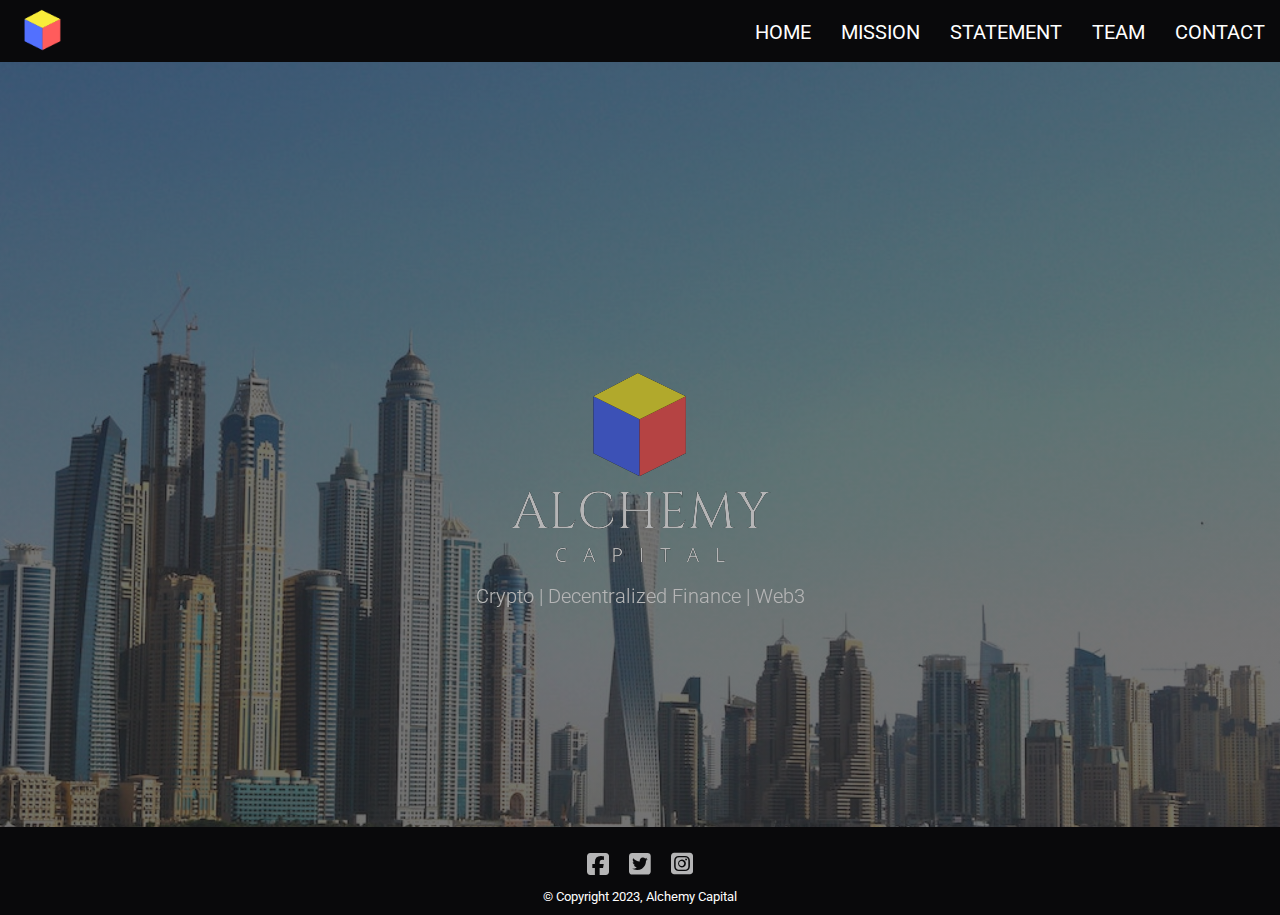
==== commit bc9df159: "Changed section images to reduce redudancy message" ====
--- a/index.html
+++ b/index.html
@@ -13,8 +13,8 @@
         <nav>
             <section class="logo">
                 <a href="#">
-                <!-- <img src="./images/icon.png" alt="Alchemy Capital Icon">Alchemy Capital -->
-                <h1>Alchemy Capital</h1>
+                <img src="./images/icon.png" alt="Alchemy Capital Icon">
+                <!-- <h1>Alchemy Capital</h1> -->
                 </a>
             </section>
 
--- a/styles/style.css
+++ b/styles/style.css
@@ -41,11 +41,11 @@
 
 .bgHome {
   flex-wrap: wrap;
-  background: linear-gradient(0deg, rgba(69, 69, 69, 0.5), rgba(69, 69, 69, 0.5)), url("../images/pexels-leeloo-thefirst-8358144.jpg") repeat scroll center bottom;
+  background: linear-gradient(0deg, rgba(69, 69, 69, 0.5), rgba(69, 69, 69, 0.5)), url("../images/blockchain.jpg") repeat scroll center bottom;
   background-size: cover;
   background-attachment: fixed;
   background-position-y: 87%;
-  opacity: 0.8;
+  opacity: 0.7;
   padding: 0;
   text-align: center;
   display: flex;
@@ -69,7 +69,7 @@
 
 .bgstatement {
   flex-wrap: wrap;
-  background: linear-gradient(0deg, rgba(69, 69, 69, 0.5), rgba(69, 69, 69, 0.5)), url("../images/pexels-alesia-kozik-6771664.jpg") repeat scroll center bottom;
+  background: linear-gradient(0deg, rgba(69, 69, 69, 0.5), rgba(69, 69, 69, 0.5)), url("../images/statement.jpg") repeat scroll center bottom;
   background-size: cover;
   background-attachment: fixed;
   background-position-y: 65%;
@@ -97,10 +97,9 @@
 
 .bgContact {
   flex-wrap: wrap;
-  background: linear-gradient(0deg, rgba(69, 69, 69, 0.5), rgba(69, 69, 69, 0.5)), url("../images/contact.jpg") repeat scroll center bottom;
+  background: linear-gradient(0deg, rgba(69, 69, 69, 0.5), rgba(69, 69, 69, 0.5)), url("../images/contact.jpg") no-repeat scroll center bottom;
   background-size: cover;
   background-attachment: fixed;
-  background-position-y: 50%;
   opacity: 0.8;
   padding: 0;
   text-align: center;
@@ -118,14 +117,14 @@
     opacity: 0;
   }
   100% {
-    opacity: 1;
+    opacity: 0.7;
   }
 }
 .logo {
   font-family: "Cormorant Garamond", serif;
   font-size: 2rem;
   font-weight: lighter;
-  padding-top: 1rem;
+  padding-top: 1.5rem;
   margin: 0.6rem;
   font-size: 1.5rem;
   cursor: pointer;
@@ -133,6 +132,14 @@
 .logo h1 {
   padding-left: 1rem;
 }
+.logo img {
+  width: 7rem;
+  justify-content: center;
+  align-items: center;
+  align-content: center;
+  margin-top: -2rem;
+  margin-right: -5rem;
+}
 
 .closeMenu {
   display: none;
@@ -150,6 +157,7 @@
 }
 
 .mainMenu li a {
+  margin-top: 0.5rem;
   display: inline-block;
   padding: 1.5rem;
   text-decoration: none;
@@ -212,7 +220,7 @@
 .headerTextContainer h1 {
   margin-top: -10rem;
   font-size: 2rem;
-  font-weight: 100;
+  font-weight: 300;
 }
 
 .nonHomeSize {
@@ -611,9 +619,9 @@
   margin-left: -12rem;
 }
 
-@media (max-width: 687px) {
-  .teamContainer imf {
-    margin-bottom: 1rem;
+@media (max-width: 799px) {
+  .teamTwo {
+    margin-left: 0;
   }
 }
 .contactContentOne {
